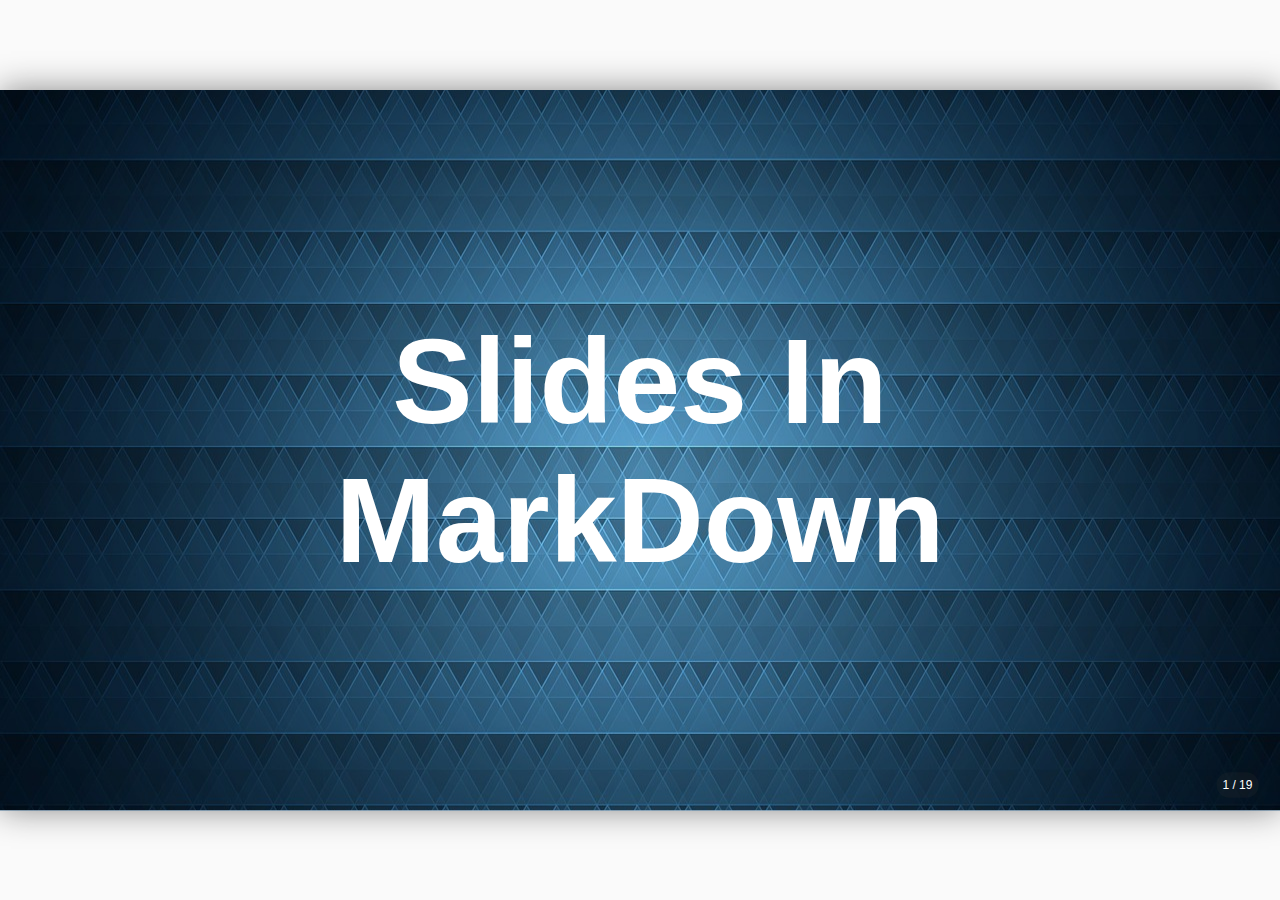
==== slides/slidedeck.html @ 666f0040 "Import files from https://github.com/technopagan/slides-in-markdown as template" ====
<!DOCTYPE html><html lang=en><head><meta http-equiv=Content-Type content="text/html; charset=UTF-8"><meta name=viewport content="width=device-width,initial-scale=1"><link rel="stylesheet" href="slidestyles.css" type="text/css" media="screen" charset="utf-8">

<!-- #ToDo: Change Title for the presentation -->
<title>Presentation Title</title>

</head>
    
<!-- #ToDo: Change 16:9 to 4:3 or vice versa, according to the current projector / screen -->
<body onload="var slideshow = remark.create({ratio: '16:9', navigation: {scroll: true, touch: true, click: false}, countIncrementalSlides: false, highlightLanguage: 'bash', highlightStyle: 'tomorrow-night-blue'});">

<!-- #ToDo: Write your slides in MarkDown here -->
<textarea id="source">

class: center, middle

background-image: url(media/pixybay-polygon-906202_1280.jpg)
# Slides In MarkDown

???
Your presenter notes

---
name: YourSlideName

# HowTo: Writing

To start writing your own slide deck in MarkDown, simply open the HTML file in your editor of choice and make changes as you wish. You can find all the places that you should edit by searching for the '#ToDo' hashtag inside the HTML file. Here are the different places in detail: 

1. Write your presentation's title in the 'title' tag of the 'head' section
2. Set '16:9' or '4:3' dimensions in the body.onload JavaScript
3. Write your slides in MarkDown as shown in the examples
4. Be inspiring!

---
name: ForSlideInterLinking

background-color: purple

# HowTo: Presenting

1. Open the HTML file in a browser (via 'file://' or local webserver)
2. Press 'c' to clone the current view into a new, synced window
3. Press 'p' in the original window to enter Presenter Console
4. Move the cloned window to projector / screen display
5. Press 'f' to make the cloned window fullscreen
6. Enjoy!

Hint: You can always press 'h' to see an overview of all available key commands.

---

# HowTo: PDF Export

1. Install DeckTape: https://github.com/astefanutti/decktape
2. Start a local webserver inside slide deck directory (e.g. 'python -m http.server')
2. Go to local DeckTape repository using your terminal
3. Run: './bin/phantomjs decktape.js http://127.0.0.1:8080/slidedeck.html slidedeck.pdf
4. Be proud of your beautiful slidedeck.pdf file!

P.S.: Provide fallback images for videos as shown in video slide example code.

---

# HowTo: Theming

If you want, you can customize the looks of your slide deck by simply editing the CSS file with your favorite code editor. Colors, fonts and layout are completely customizable as if you were editing a regular website.

This level of customization is not necessary to simply *write* slides in Markdown. For common layout & formatting examples, check out the following slides.

---

class: center, middle

# Formatting Examples

---

# Large Heading
## Small Heading

Lorem Ipsum dolor sit amet, sic transit gloria mundi. Consectetur adipiscing elit. Mauris quis mi tellus. Sed massa massa, luctus id efficitur et, fringilla vel velit. Nullam efficitur ante et sapien fermentum semper. Morbi vehicula sapien enim.

---

class: top, center

# Top Center

Lorem Ipsum dolor sit amet, sic transit gloria mundi. Consectetur adipiscing elit. Mauris quis mi tellus. Sed massa massa, luctus id efficitur et, fringilla vel velit. Nullam efficitur ante et sapien fermentum semper. Morbi vehicula sapien enim.

---

# Numbered List

1. Lorem Ipsum
2. Dolor Sit Amet
3. Sic transit
4. Gloria Mundi

???
Your presenter notes

---

# Bulletpoint List

* Lorem Ipsum
* Dolor Sit Amet
* Sic transit
* Gloria Mundi

???
Your presenter notes

---

class: center, middle, blackbg

background-image: url(media/flexboxbg.jpg)

#### And Now

--

### For Some

--

# Incrementation

--

## On The Same Slide

---

background-image: url(media/pixybay-polygon-906202_1280.jpg)

class: top, center

# BLOCKQUOTE

.blockquote[Lorem ipsum dolor sit amet, consectetur adipiscing elit. Mauris quis mi tellus. Sed massa massa, luctus id efficitur et, fringilla vel velit. Nullam efficitur ante et sapien fermentum semper. Morbi vehicula sapien enim, vitae sagittis elit pharetra semper. Etiam pharetra maximus orci sed scelerisque mauris. Etiam pharetra maximus orci sed scelerisquest.

Author Name, 2001]

???
Your presenter notes

---

background-image: url(media/pixybay-polygon-906202_1280.jpg)

# Code Snippet

```js
// Configurable Syntax Highlighing
var key;
var a = [];
a[0] = "a";
a[10] = "b";
a[10000] = "c";
for (key in a) {
    if (a.hasOwnProperty(key)  &&        // Detail Comment
        /^0$|^[1-9]\d*$/.test(key) &&
        key <= 0123456789
        ) {
        console.log(a[key]);
    }
}
```

---

class: top, center

![Dummy Picture](media/buffy-stake-tool-capable.gif)
.footnote[Photo Credits]

???
Your presenter notes

---

class: center, middle, redbg

background-image: url(media/pixybay-polygon-906202_1280.jpg)
# Background Tinting
## blackbg, redbg & bluebg

???
Your presenter notes

---


class: top, center

# Two Columns

.left-column[
![Dummy Picture](media/flexboxbg.jpg)]

.right-column[
Lorem ipsum dolor sit amet, consectetur adipiscing elit. Mauris quis mi tellus. Sed massa massa, luctus id efficitur et, fringilla vel velit. Nullam efficitur ante et sapien fermentum semper. Morbi vehicula sapien enim, vitae sagittis elit pharetra semper. Etiam pharetra maximus orci, sed scelerisque mauris lacinia quis. Aliquam erat volutpat.]

???
Your presenter notes

---

.video[
<iframe src="http://www.youtube.com/embed/9VlHOlrYcO8" frameborder="0" allowfullscreen></iframe>]

.video[
![Video Image Screenshot for PDF Export](media/flexboxbg.jpg)]

.footnote[YouTube Video Credits]

---

.video[
<video controls>
  <source src="media/localvideo.webm" type="video/webm">
  <source src="media/localvideo.mp4" type="video/mp4">
</video>]

.video[
![Video Image Screenshot for PDF Export](media/flexboxbg.jpg)]

.footnote[Local HTML5 Video Credits]

---

class: center, middle

# The End
##### created by [Tobias Baldauf](http://who.tobias.is/), [@tbaldauf](https://twitter.com/tbaldauf)<br>based on [Remark.js](https://github.com/gnab/remark/)<br>made with <3


</textarea><script type="text/javascript" src="remark-latest.min.js"></script></body></html>
---- slides/slidestyles.css ----
/* Reset
-------------------------------------------------- */
*, *:before, *:after {
    margin: 0;
    padding: 0;
    border: 0;
    -webkit-box-sizing: border-box;
    -moz-box-sizing: border-box;
    box-sizing: border-box;
}

article, aside, figcaption, figure, footer, header, main, nav, section {
    display: block;
}

ol, ul {
    list-style: none;
}


/* Pix
-------------------------------------------------- */
img { /* common CSS for fluid rescaling, but respecting the image's actual pixel size */
    display: block;
    max-width: 100%;
}

.remark-slide-content img { /* special requirement for slides: upscale images smaller than the available space to 100%, but don't leak out over the bottom */
    margin: 0 auto !important;
    width: 100% !important;
    height: 42vh !important;
    object-fit: contain !important;
}

/* Nasty CSS hack to target WebKit so that PDF exporting still looks good although WebKit in PhantomJS does NOT support "object-fit" */
@media screen and (min-color-index:0) and (-webkit-min-device-pixel-ratio:0) {
    @media {
        .remark-slide-content img {
            height: auto !important;
            object-fit: fill !important;
        }
    }
}


/* Base
-------------------------------------------------- */
html {
    height: 100%;
}

body {
    font-family: "Helvetica Neue Light", "HelveticaNeue-Light", "Helvetica Neue", Calibri, Helvetica, Arial, sans-serif;
    -webkit-text-size-adjust: 100%;
    -moz-text-size-adjust: 100%;
    -ms-text-size-adjust: 100%;
    background-color: #FAFAFA !important; /* override remark.js's hardcoded dark background color in fullscreen view */
}


/* Main
-------------------------------------------------- */
.remark-container { /* slides page background */
    background: #FAFAFA;
}

.remark-slide-content { /* actual slides style */
    background-color: #2196F3;
    background-repeat: no-repeat;
    background-position: center center !important;
    background-size: 100% auto !important; /* override remark.js's Javascript-based image auto-scaling */
    -webkit-background-size: cover !important;
    moz-background-size: cover !important;
    o-background-size: cover !important;
    background-size: cover !important;
    color: #fff;
    font-size: 1.716em;
}

.remark-slide-content h1 {
    font-size: 4.148em;
}

.remark-slide-content h2 {
    font-size: 2.432em;
}

.remark-slide-content p,
.remark-slide-content ol,
.remark-slide-content ul {
    margin: 0 0 .5em 0; /* Global margin rules for in-slide elements */
}

/* Links
-------------------------------------------------- */

.remark-slide-content a:link,
.remark-slide-content a:visited,
.remark-slide-content a:hover,
.remark-slide-content a:active {
    color: #fff;
}

/* Lists
-------------------------------------------------- */

.remark-slide-content p,
.remark-slide-content ol,
.remark-slide-content ul {
    text-align: left;
}

.remark-slide-content ol li,
.remark-slide-content ul li, {
  margin-bottom: .5em;
}

.remark-slide-content ol li {
  counter-increment: step-counter;
}

.remark-slide-content ol li::before {
  content: counter(step-counter);
  margin-right: 5px;
  font-size: 0.716em;
  background-color: #FF9800;
  font-weight: bold;
  padding: 3px 8px;
  border-radius: 3px;
}

.remark-slide-content ul li {
  margin: 0 0 0 1em;
  list-style: disc none outside;
}


/* Blockquotes
-------------------------------------------------- */
.blockquote {
    background-color: rgba(33,33,33,.85);
    border-left: 0.225em solid #fff;
    margin: 1.5em 0 1.5em;
    padding: 1em 1.5em 0.1em 2.5em;
    position: relative;
    border-radius: 3px;
}

.blockquote:before,
.blockquote:after {
    font-size: 5em;
    position: absolute;
    line-height: .1em;
}

.blockquote:before {
    content: "\201C";
    left: 5px;
    top: .43em;
}

.blockquote:after {
    content: "\201D";
    right: 25px;
    bottom: 0em;
}

.blockquote:before,
.blockquote:after,
.blockquote p:first-of-type {
    font-family: Georgia, Times, "Times New Roman", serif;
    font-style: italic;
}

.blockquote p:nth-of-type(2n):before {
    content:"\2013\00a0";
}

.blockquote p:nth-of-type(2n) {
    padding: 1em 0;
    font-size: 0.716em;
}


/* Code Blocks
-------------------------------------------------- */
.remark-code, 
.remark-inline-code {
    font-family: "Courier New", Courier, "Lucida Sans Typewriter", "Lucida Typewriter", monospace;
    font-size: 24px;
}

.hljs-tomorrow-night-blue .hljs {
    background-color: rgba(33,33,33,.85) !important; /* override Highlight.js's "Tomorrow Night Blue" background color for consistency */
    border-left: 0.225em solid #fff;
    margin: 1.5em 0 1.5em;
    padding: 1em 1.5em 0.1em 2.5em;
    border-radius: 3px;
}


/* Videos
-------------------------------------------------- */
.video {
    clear: both;
    width: 100%;
    position: relative;
    padding-bottom: 56.45%;
    padding-top: 25px;
    height: 0;
}

.video iframe,
.video video,
.video img {
    position: absolute;
    top: 0;
    left: 0;
    width: 100%;
    height: 100%;
}

.video iframe,
.video video {
    z-index: 999; /* Make sure actual animated content always overlays the fallback image */
}

.video img {
    z-index: 2; /* The fallback image gets a low z-index to always render behind actual live video */
}

.video + .video {
    margin-top: -54%; /* Move the fallback image to the same XY coordinates as the actual video */
    padding: 1px; /* 1px padding prevents visible half-pixel borders leaking through due to rounding */
}

.video + .video img {
    height: auto !important;
}


/* Two-Column Layout
-------------------------------------------------- */
.left-column,
.right-column {
    width: 49%;
    text-align: left;
}

.left-column {
    float: left;
}

.right-column {
    float: right;
}


/* Presenter Mode Styles
-------------------------------------------------- */

.remark-container.remark-presenter-mode .remark-notes-area .remark-notes {
    font-size: 166%;
    line-height: 133%;
}

.remark-container.remark-presenter-mode .remark-notes-area .remark-notes ul,
.remark-container.remark-presenter-mode .remark-notes-area .remark-notes-preview ul {
    list-style: disc outside none !important;
    padding-left: 24px !important;
}


/* Additional Helper Classes
-------------------------------------------------- */

.footnote,
.remark-slide-number {
    bottom: 12px;
    padding: 6px;
    color: #fff;
    background-color: rgba(50,50,50,.2);
    border-radius: 12px;
    position: absolute;
    font-size: 0.415em;
}

.footnote {
    left: 20px;
}

.remark-slide-number {
    right: 20px;
    opacity: 1 !important;
}

.redbg {
    box-shadow: 0px 9999px rgba(235, 13, 13, 0.4) inset;
}

.bluebg {
    box-shadow: 0px 9999px rgba(13, 13, 235, 0.4) inset;
}

.blackbg {
    box-shadow: 0px 9999px rgba(13, 13, 13, 0.4) inset;
}
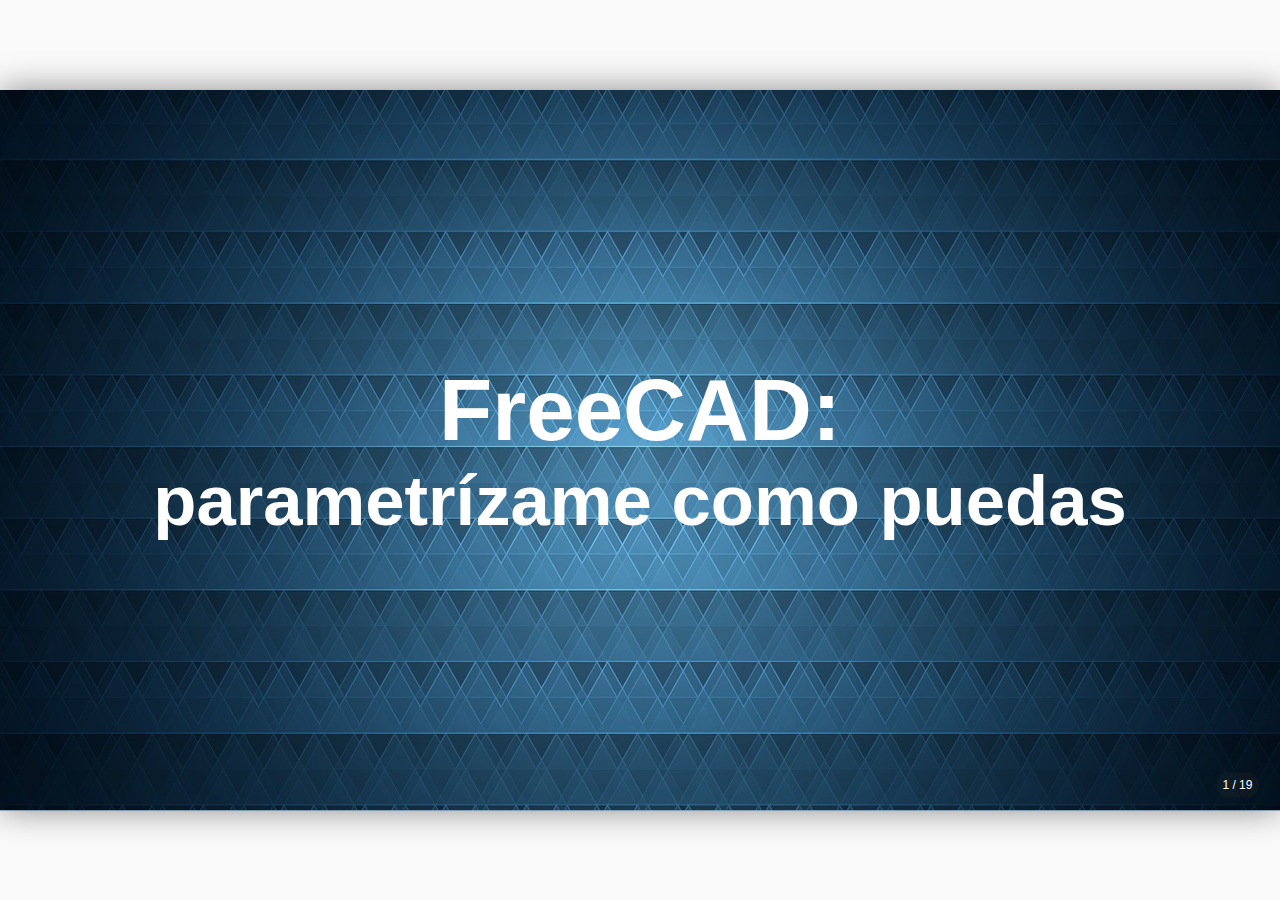
==== commit 501858b7: "Add skeleton of talk" ====
--- a/slides/slidedeck.html
+++ b/slides/slidedeck.html
@@ -1,10 +1,10 @@
 <!DOCTYPE html><html lang=en><head><meta http-equiv=Content-Type content="text/html; charset=UTF-8"><meta name=viewport content="width=device-width,initial-scale=1"><link rel="stylesheet" href="slidestyles.css" type="text/css" media="screen" charset="utf-8">
 
 <!-- #ToDo: Change Title for the presentation -->
-<title>Presentation Title</title>
+<title>FreeCAD: parametrízame como puedas</title>
 
 </head>
-    
+
 <!-- #ToDo: Change 16:9 to 4:3 or vice versa, according to the current projector / screen -->
 <body onload="var slideshow = remark.create({ratio: '16:9', navigation: {scroll: true, touch: true, click: false}, countIncrementalSlides: false, highlightLanguage: 'bash', highlightStyle: 'tomorrow-night-blue'});">
 
@@ -14,69 +14,93 @@
 class: center, middle
 
 background-image: url(media/pixybay-polygon-906202_1280.jpg)
-# Slides In MarkDown
-
-???
-Your presenter notes
-
----
-name: YourSlideName
-
-# HowTo: Writing
-
-To start writing your own slide deck in MarkDown, simply open the HTML file in your editor of choice and make changes as you wish. You can find all the places that you should edit by searching for the '#ToDo' hashtag inside the HTML file. Here are the different places in detail: 
-
-1. Write your presentation's title in the 'title' tag of the 'head' section
-2. Set '16:9' or '4:3' dimensions in the body.onload JavaScript
-3. Write your slides in MarkDown as shown in the examples
-4. Be inspiring!
-
----
-name: ForSlideInterLinking
-
+# FreeCAD:
+## parametrízame como puedas
+
+???
+Everything I put here are my notes?
+
+---
+name: what?
+
+# ¿Qué es el diseño paramétrico?
+
+Bla, bla, bla
+
+* Ventaja 1
+* Ventaja 2
+---
+name: who?
+
+# ¿Quién es? soy yo
+
+Small bio here
+
+---
+
+name: how?
+
+# ¿Cómo?
+
+* ¿Qué es el diseño paramétrico?
+
+--
+
+* ¿Qué es FreeCAD?
+
+--
+
+* ¿Cómo diantres hago yo diseños paramétricos?
+
+???
+Aquí explica un poco cómo va el tema
+
+---
+
+# Diseño paramétrico
+
+???
+Diseño paramétrico explicado en un poco más de detalle
+
+---
+
+# Aplicaciones
+
+* Personalización
+
+--
+
+* Adaptar a necesidades / materiales
+
+--
+
+* Optimización automática
+
+???
+Contar para qué sirve esto
+
+---
+
+class: center, middle
+
+# Programas
+
+* OpenSCAD
+
+* FreeCAD
+
+* Programas castuzos que no funcionan en Linux (Solidworks, ejem, ejem)
+
+---
+layout: true
+name: freecad-intro
 background-color: purple
-
-# HowTo: Presenting
-
-1. Open the HTML file in a browser (via 'file://' or local webserver)
-2. Press 'c' to clone the current view into a new, synced window
-3. Press 'p' in the original window to enter Presenter Console
-4. Move the cloned window to projector / screen display
-5. Press 'f' to make the cloned window fullscreen
-6. Enjoy!
-
-Hint: You can always press 'h' to see an overview of all available key commands.
-
----
-
-# HowTo: PDF Export
-
-1. Install DeckTape: https://github.com/astefanutti/decktape
-2. Start a local webserver inside slide deck directory (e.g. 'python -m http.server')
-2. Go to local DeckTape repository using your terminal
-3. Run: './bin/phantomjs decktape.js http://127.0.0.1:8080/slidedeck.html slidedeck.pdf
-4. Be proud of your beautiful slidedeck.pdf file!
-
-P.S.: Provide fallback images for videos as shown in video slide example code.
-
----
-
-# HowTo: Theming
-
-If you want, you can customize the looks of your slide deck by simply editing the CSS file with your favorite code editor. Colors, fonts and layout are completely customizable as if you were editing a regular website.
-
-This level of customization is not necessary to simply *write* slides in Markdown. For common layout & formatting examples, check out the following slides.
-
----
-
-class: center, middle
-
-# Formatting Examples
-
----
-
-# Large Heading
-## Small Heading
+---
+
+template: freecad-intro
+
+# ¿Qué es FreeCAD?
+
 
 Lorem Ipsum dolor sit amet, sic transit gloria mundi. Consectetur adipiscing elit. Mauris quis mi tellus. Sed massa massa, luctus id efficitur et, fringilla vel velit. Nullam efficitur ante et sapien fermentum semper. Morbi vehicula sapien enim.
 
@@ -84,25 +108,27 @@
 
 class: top, center
 
-# Top Center
+# Intro a FreeCAD
 
 Lorem Ipsum dolor sit amet, sic transit gloria mundi. Consectetur adipiscing elit. Mauris quis mi tellus. Sed massa massa, luctus id efficitur et, fringilla vel velit. Nullam efficitur ante et sapien fermentum semper. Morbi vehicula sapien enim.
 
 ---
 
-# Numbered List
-
-1. Lorem Ipsum
-2. Dolor Sit Amet
-3. Sic transit
-4. Gloria Mundi
-
-???
-Your presenter notes
-
----
-
-# Bulletpoint List
+
+# Ejemplo 1:
+## crear figuras con Part
+
+1. Cubo
+2. Esfera
+3. Cilindro
+
+???
+Ahora es cuando te vas al FreeCAD, machote
+
+---
+
+# Ejemplo 2:
+## crear sketches con Part Design
 
 * Lorem Ipsum
 * Dolor Sit Amet
@@ -110,10 +136,19 @@
 * Gloria Mundi
 
 ???
-Your presenter notes
-
----
-
+Pues eso, sketches
+
+---
+
+# Otros workbenches
+## Spreadsheet
+
+---
+layout: true
+name: freecad-params
+background-color: red
+---
+template: freecad-params
 class: center, middle, blackbg
 
 background-image: url(media/flexboxbg.jpg)
@@ -122,120 +157,124 @@
 
 --
 
-### For Some
-
---
-
-# Incrementation
-
---
-
-## On The Same Slide
-
----
-
-background-image: url(media/pixybay-polygon-906202_1280.jpg)
-
-class: top, center
-
-# BLOCKQUOTE
-
-.blockquote[Lorem ipsum dolor sit amet, consectetur adipiscing elit. Mauris quis mi tellus. Sed massa massa, luctus id efficitur et, fringilla vel velit. Nullam efficitur ante et sapien fermentum semper. Morbi vehicula sapien enim, vitae sagittis elit pharetra semper. Etiam pharetra maximus orci sed scelerisque mauris. Etiam pharetra maximus orci sed scelerisquest.
-
-Author Name, 2001]
-
-???
-Your presenter notes
-
----
-
-background-image: url(media/pixybay-polygon-906202_1280.jpg)
-
-# Code Snippet
-
-```js
-// Configurable Syntax Highlighing
-var key;
-var a = [];
-a[0] = "a";
-a[10] = "b";
-a[10000] = "c";
-for (key in a) {
-    if (a.hasOwnProperty(key)  &&        // Detail Comment
-        /^0$|^[1-9]\d*$/.test(key) &&
-        key <= 0123456789
-        ) {
-        console.log(a[key]);
-    }
-}
-```
-
----
-
-class: top, center
-
-![Dummy Picture](media/buffy-stake-tool-capable.gif)
-.footnote[Photo Credits]
-
-???
-Your presenter notes
-
----
-
-class: center, middle, redbg
-
-background-image: url(media/pixybay-polygon-906202_1280.jpg)
-# Background Tinting
-## blackbg, redbg & bluebg
-
-???
-Your presenter notes
-
----
-
-
-class: top, center
-
-# Two Columns
-
-.left-column[
-![Dummy Picture](media/flexboxbg.jpg)]
-
-.right-column[
-Lorem ipsum dolor sit amet, consectetur adipiscing elit. Mauris quis mi tellus. Sed massa massa, luctus id efficitur et, fringilla vel velit. Nullam efficitur ante et sapien fermentum semper. Morbi vehicula sapien enim, vitae sagittis elit pharetra semper. Etiam pharetra maximus orci, sed scelerisque mauris lacinia quis. Aliquam erat volutpat.]
-
-???
-Your presenter notes
-
----
-
-.video[
-<iframe src="http://www.youtube.com/embed/9VlHOlrYcO8" frameborder="0" allowfullscreen></iframe>]
-
-.video[
-![Video Image Screenshot for PDF Export](media/flexboxbg.jpg)]
-
-.footnote[YouTube Video Credits]
-
----
-
-.video[
-<video controls>
-  <source src="media/localvideo.webm" type="video/webm">
-  <source src="media/localvideo.mp4" type="video/mp4">
-</video>]
-
-.video[
-![Video Image Screenshot for PDF Export](media/flexboxbg.jpg)]
-
-.footnote[Local HTML5 Video Credits]
-
----
-
-class: center, middle
-
-# The End
-##### created by [Tobias Baldauf](http://who.tobias.is/), [@tbaldauf](https://twitter.com/tbaldauf)<br>based on [Remark.js](https://github.com/gnab/remark/)<br>made with <3
-
-
-</textarea><script type="text/javascript" src="remark-latest.min.js"></script></body></html>+### It Comes
+
+--
+
+# The Magic
+
+--
+
+## Of The Parameters
+
+---
+class: center, middle, blackbg
+
+background-image: url(media/flexboxbg.jpg)
+
+![Magic](media/magic.gif)
+
+---
+
+class: center, middle
+
+# Ejemplo paramétrico 1:
+
+--
+
+## Un cubo
+
+--
+
+# Centrado
+
+--
+
+<br>
+.blockquote[El ejemplo completo está en:
+ * `examples/example-1-parametric-cube.fcstd`]
+
+
+???
+Abre  el FreeCAD y haz lo que tienes que hacer
+
+---
+
+class: center, middle
+
+# Ejemplo paramétrico 2:
+
+--
+
+## Algunos objetos simples
+
+--
+
+* Anillo (1 parámetro)
+
+--
+
+* Botella (2 parámetros)
+
+--
+
+* Taza (3 parámetros)
+
+--
+
+.blockquote[Los ejemplos completos están en:
+ * `examples/example-2-1-ring.fcstd`
+ * `examples/example-2-2-bottle.fcstd`
+ * `examples/example-2-3-cup.fcstd`]
+
+???
+Abre  el FreeCAD y haz lo que tienes que hacer
+
+---
+
+class: center, middle
+
+# Ejemplo paramétrico 3:
+
+--
+
+## Objetos complejos
+
+--
+
+* Motor paso a paso
+
+--
+
+* Servomotor
+
+--
+
+.blockquote[Los ejemplos completos están en:
+ * `examples/example-3-1-pap.fcstd`
+ * `examples/example-3-2-servo.fcstd`]
+
+???
+Abre  el FreeCAD y haz lo que tienes que hacer
+
+---
+
+# Y ahora, ¿Qué?
+
+* Ideas go here
+
+
+---
+
+class: center, middle
+background-color: grey
+
+![Applause](media/applause.gif)
+.footnote[http://giphy.com/gifs/cops-shootings-TRUTYhxZ9T5ZK]
+
+# Gracias!
+
+##### created by [David Estevez](http://destevez.me), [@DEFrobotics](https://twitter.com/DEFrobotics)<br>based on [slides-in-markdown](https://github.com/technopagan/slides-in-markdown), which is<br>based on [Remark.js](https://github.com/gnab/remark/)
+
+
+</textarea><script type="text/javascript" src="remark-latest.min.js"></script></body></html>
--- a/slides/slidestyles.css
+++ b/slides/slidestyles.css
@@ -78,7 +78,7 @@
 }
 
 .remark-slide-content h1 {
-    font-size: 4.148em;
+    font-size: 3em;
 }
 
 .remark-slide-content h2 {
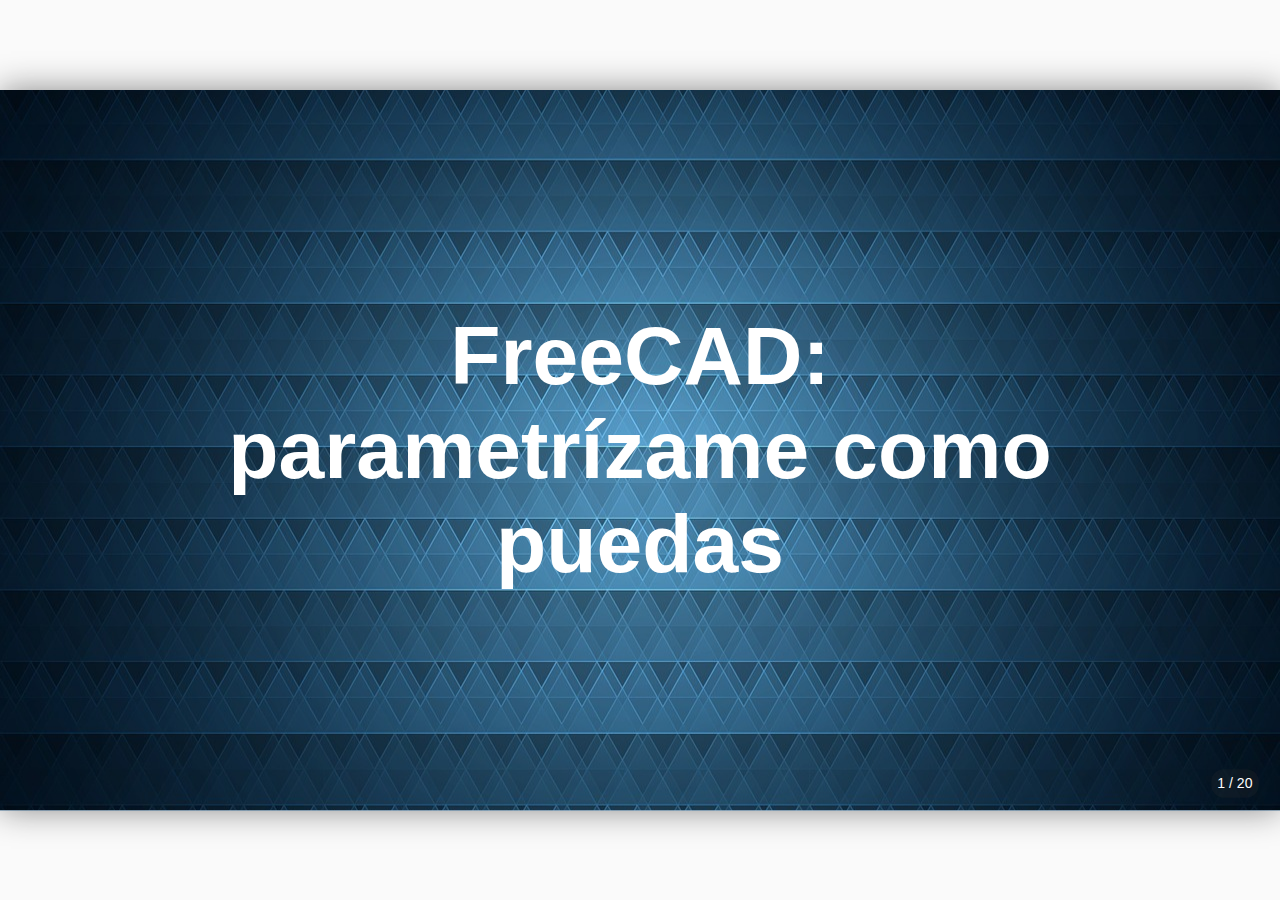
==== commit 07c8f7ab: "Edit slides" ====
--- a/slides/slidedeck.html
+++ b/slides/slidedeck.html
@@ -21,43 +21,51 @@
 Everything I put here are my notes?
 
 ---
+
+name: how?
+
+# ¿De qué vamos a hablar hoy?
+
+--
+
+* ¿Qué es el diseño paramétrico?
+
+--
+
+* ¿Qué es FreeCAD?
+
+--
+
+* ¿Cómo diantres hago yo diseños paramétricos?
+
+???
+Aquí explica un poco cómo va el tema
+
+---
+name: who?
+
+# ¿Quién va a dar el taller?
+
+* David Estévez
+  * Estudiando doctorado en robótica en la UC3M
+  * Trabajé en el departamento de innovación en BQ
+  * Otros proyectos:
+     * Parametric robot snake (OOML)
+     * Parametric random tree and wall (openSCAD)
+     * Parametric workbench (FreeCAD)
+
+???
+
+Doctorando de robótica en la UC3M
+
+---
 name: what?
 
 # ¿Qué es el diseño paramétrico?
 
-Bla, bla, bla
-
-* Ventaja 1
-* Ventaja 2
----
-name: who?
-
-# ¿Quién es? soy yo
-
-Small bio here
-
----
-
-name: how?
-
-# ¿Cómo?
-
-* ¿Qué es el diseño paramétrico?
-
---
-
-* ¿Qué es FreeCAD?
-
---
-
-* ¿Cómo diantres hago yo diseños paramétricos?
-
-???
-Aquí explica un poco cómo va el tema
-
----
-
-# Diseño paramétrico
+<br>
+.blockquote[Es diseñar objetos de manera que ciertas características
+ de los mismos se puedan configurar a través de una serie de variables.]
 
 ???
 Diseño paramétrico explicado en un poco más de detalle
@@ -70,14 +78,31 @@
 
 --
 
+![](media/applications-01.jpg)
+[source](http://www.thingiverse.com/thing:2139259)
+
+---
+
+# Aplicaciones
+
 * Adaptar a necesidades / materiales
 
 --
 
+![](media/applications-02.jpg)
+[source](http://www.thingiverse.com/thing:2136539)
+
+
+---
+
+# Aplicaciones
+
 * Optimización automática
 
-???
-Contar para qué sirve esto
+--
+
+![](media/applications-03.jpg)
+[source](http://analizsimulasyon.com/2015/01/06/yapisal-optimizasyon/)
 
 ---
 
@@ -85,11 +110,17 @@
 
 # Programas
 
+--
+
+* Programas privativos que no funcionan en GNU/Linux (Solidworks)
+
+--
+
 * OpenSCAD
 
 * FreeCAD
 
-* Programas castuzos que no funcionan en Linux (Solidworks, ejem, ejem)
+
 
 ---
 layout: true
@@ -274,7 +305,7 @@
 
 # Gracias!
 
-##### created by [David Estevez](http://destevez.me), [@DEFrobotics](https://twitter.com/DEFrobotics)<br>based on [slides-in-markdown](https://github.com/technopagan/slides-in-markdown), which is<br>based on [Remark.js](https://github.com/gnab/remark/)
+##### created by [David Estevez](http://destevez.me) ([@DEFrobotics](https://twitter.com/DEFrobotics))<br>based on [slides-in-markdown](https://github.com/technopagan/slides-in-markdown), which is<br>based on [Remark.js](https://github.com/gnab/remark/)
 
 
 </textarea><script type="text/javascript" src="remark-latest.min.js"></script></body></html>
--- a/slides/slidestyles.css
+++ b/slides/slidestyles.css
@@ -74,11 +74,11 @@
     o-background-size: cover !important;
     background-size: cover !important;
     color: #fff;
-    font-size: 1.716em;
+    font-size: 2em;
 }
 
 .remark-slide-content h1 {
-    font-size: 3em;
+    font-size: 2.432em;
 }
 
 .remark-slide-content h2 {
@@ -184,7 +184,7 @@
 
 /* Code Blocks
 -------------------------------------------------- */
-.remark-code, 
+.remark-code,
 .remark-inline-code {
     font-family: "Courier New", Courier, "Lucida Sans Typewriter", "Lucida Typewriter", monospace;
     font-size: 24px;
